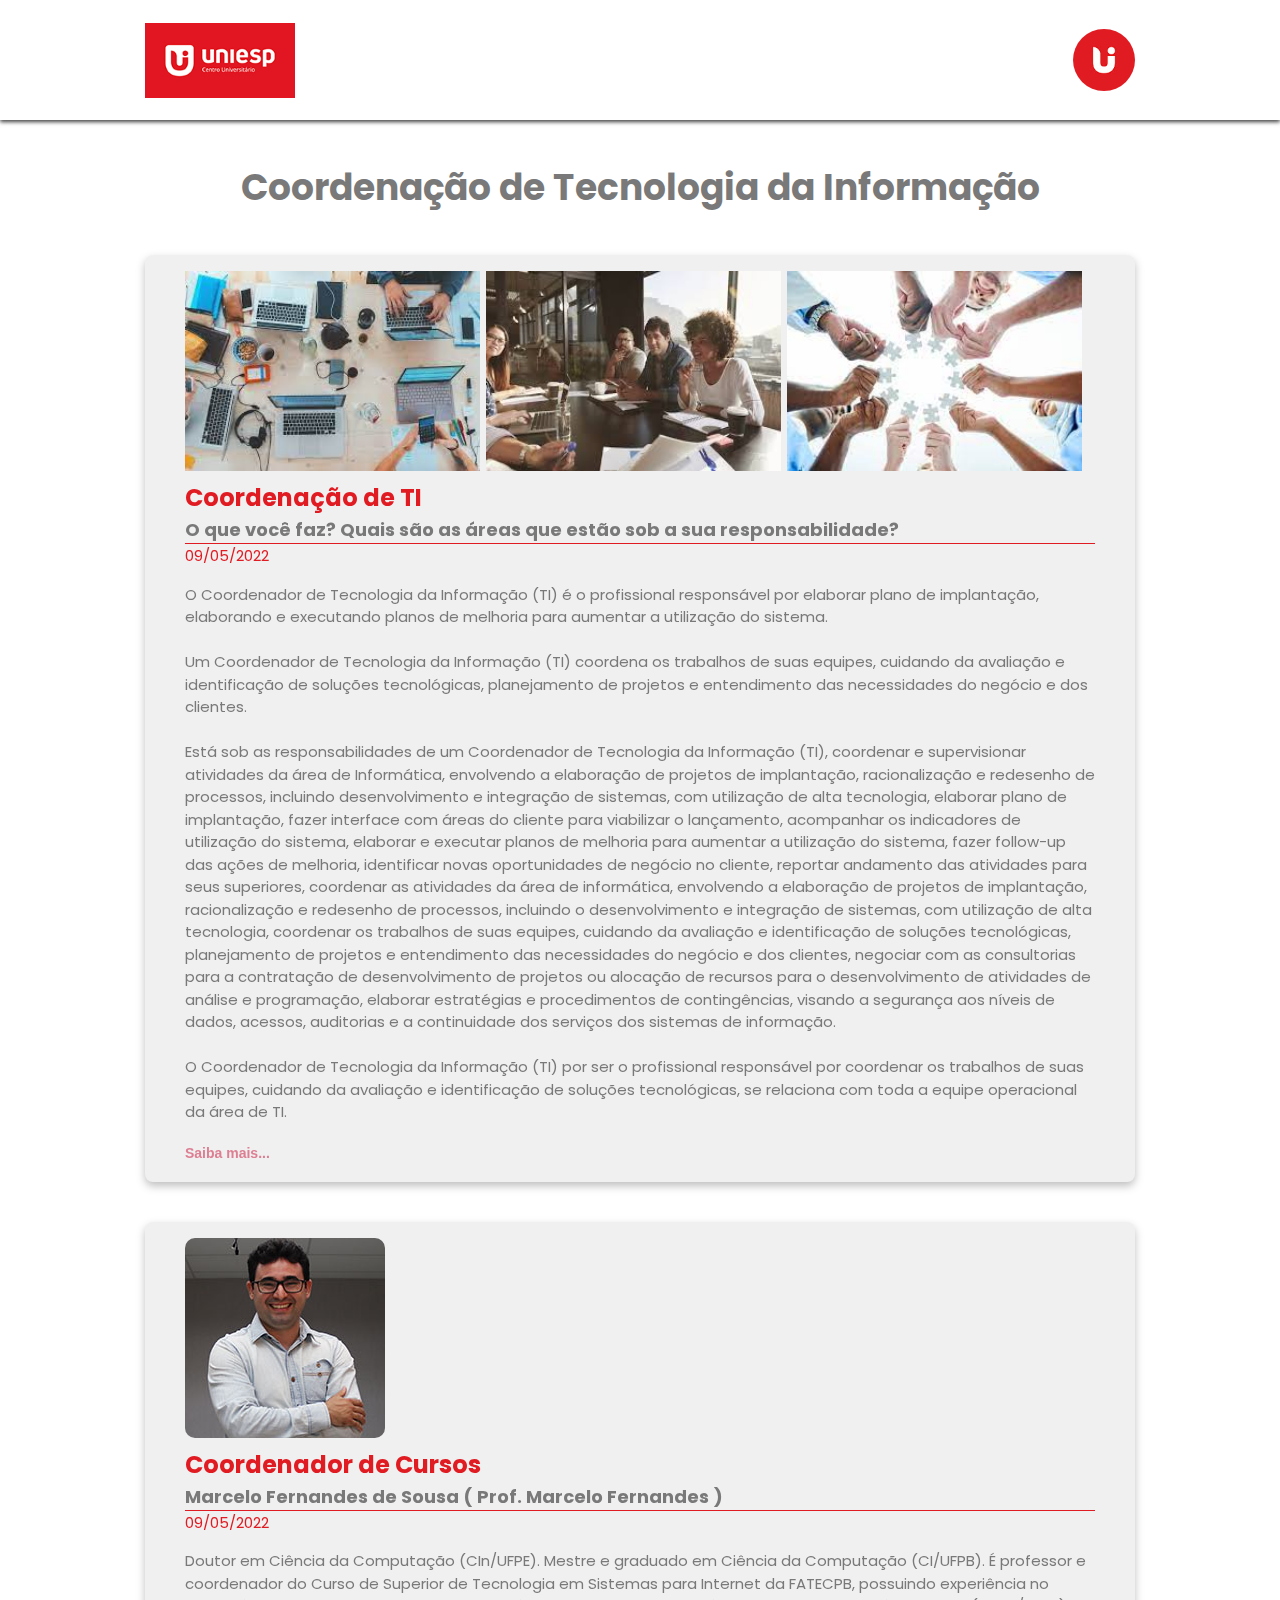
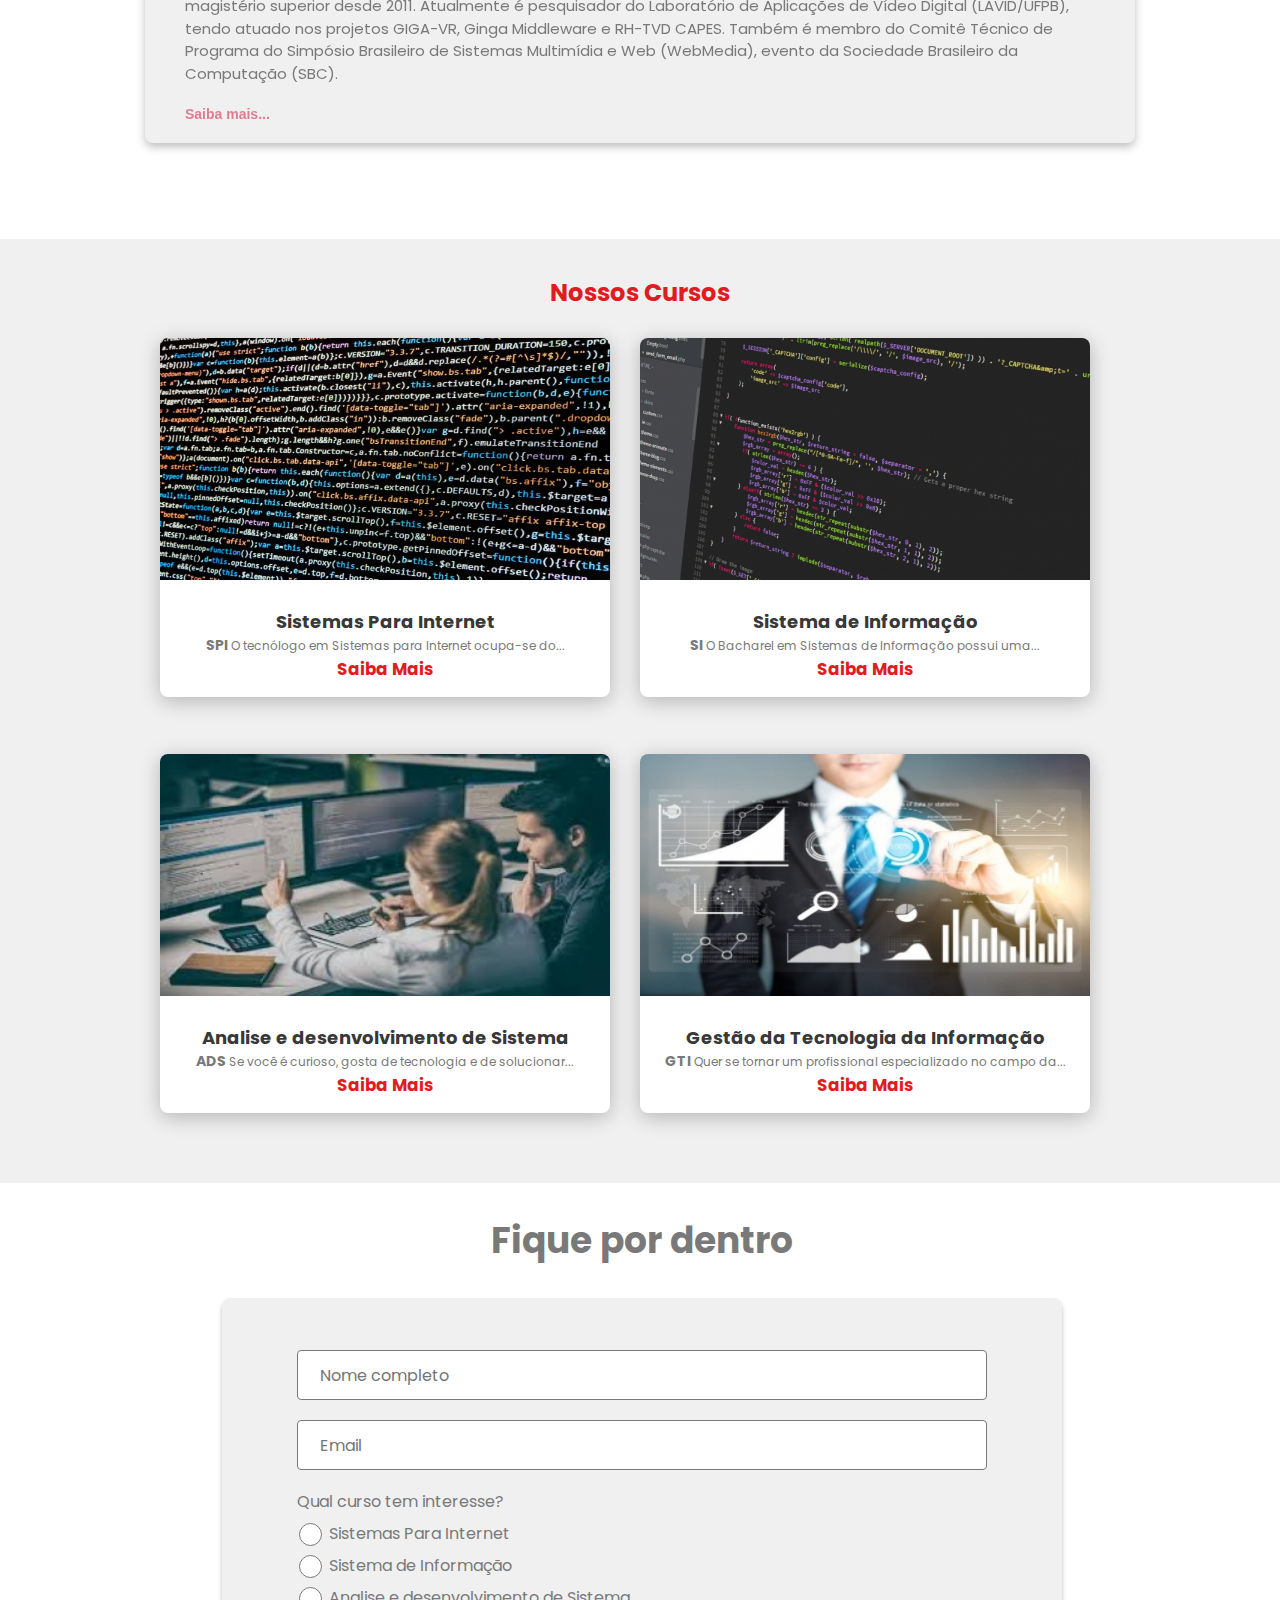
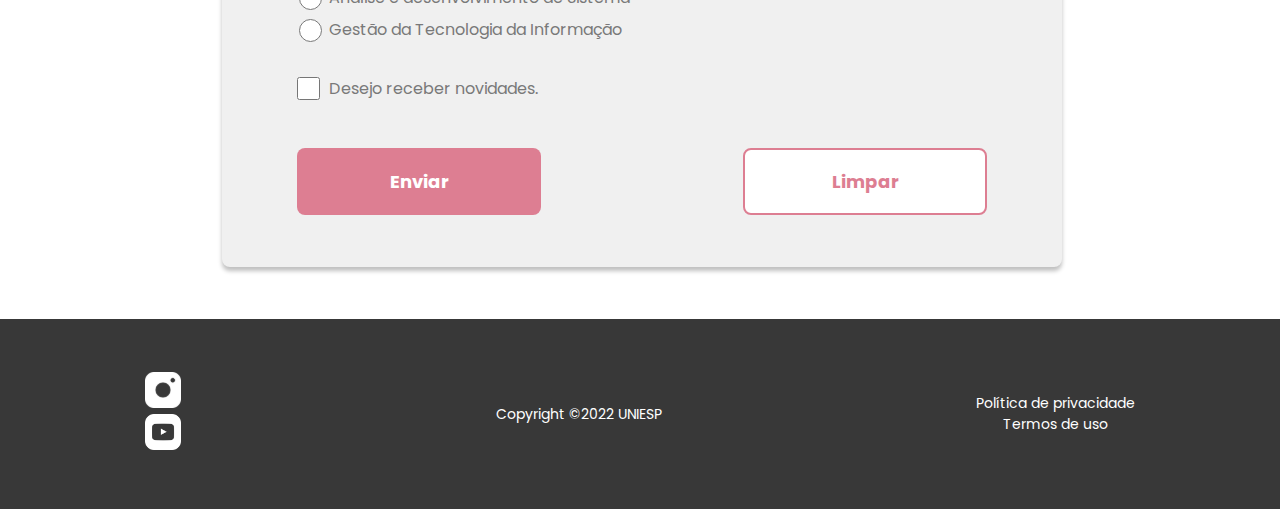
==== index.html @ 759d4d5f "Criada Página Inicial" ====
<!DOCTYPE html>
<html lang="pt-br">
  <head>
    <meta charset="UTF-8" />
    <meta http-equiv="X-UA-Compatible" content="IE=edge" />
    <meta name="viewport" content="width=device-width, initial-scale=1.0" />
    <title>Coordenação UNIESP</title>

    <link rel="stylesheet" href="css/styles.css" />
  </head>
  <body>
    <header class="nav-container">
      <nav class="nav-main container">
        <a href="#"
          ><img class="nav-title" src="img/logo-iesp.jpg" alt="Logo Iesp"
        /></a>
        <div class="nav-secondary">
          <ul class="nav-items">
            <li><a href="#">Página Inicial</a></li>
            <li><a href="#cursos">Cursos</a></li>
            <li><a href="sobrenos.html">Sobre-nós</a></li>
          </ul>
          <a href="#">
            <img class="uniesp-img" src="img/logo-uniesp.jpg" alt="Uniesp" />
          </a>
        </div>
      </nav>
    </header>

    <main>
      <section id="cod">
        <div class="cod-container container">
          <h2 class="cod-title">Coordenação de Tecnologia da Informação</h2>
          <div class="cod-items">
            <div class="cod-items-item">

              <img class="img-coord" src="img/coordenacao.jfif" alt="Coordenação">
              <img class="img-coord" src="img/coordenacao2.jfif" alt="Coordenação">
              <img class="img-coord" src="img/coordenacao3.jfif" alt="Coordenação">

              <h3 class="cod-item-title">Coordenação de TI</h3>
              <p class="cod-item-subtitle">
                O que você faz? Quais são as áreas que estão sob a sua
                responsabilidade?
              </p>

              <time class="cod-item-date" datetime="2022-02-23"
                >09/05/2022</time
              >
              <p class="cod-item-body">
                O Coordenador de Tecnologia da Informação (TI) é o profissional
                responsável por elaborar plano de implantação, elaborando e
                executando planos de melhoria para aumentar a utilização do
                sistema. <br><br> Um Coordenador de Tecnologia da Informação (TI)
                coordena os trabalhos de suas equipes, cuidando da avaliação e
                identificação de soluções tecnológicas, planejamento de projetos
                e entendimento das necessidades do negócio e dos clientes. <br><br> Está
                sob as responsabilidades de um Coordenador de Tecnologia da
                Informação (TI), coordenar e supervisionar atividades da área de
                Informática, envolvendo a elaboração de projetos de implantação,
                racionalização e redesenho de processos, incluindo
                desenvolvimento e integração de sistemas, com utilização de alta
                tecnologia, elaborar plano de implantação, fazer interface com
                áreas do cliente para viabilizar o lançamento, acompanhar os
                indicadores de utilização do sistema, elaborar e executar planos
                de melhoria para aumentar a utilização do sistema, fazer
                follow-up das ações de melhoria, identificar novas oportunidades
                de negócio no cliente, reportar andamento das atividades para
                seus superiores, coordenar as atividades da área de informática,
                envolvendo a elaboração de projetos de implantação,
                racionalização e redesenho de processos, incluindo o
                desenvolvimento e integração de sistemas, com utilização de alta
                tecnologia, coordenar os trabalhos de suas equipes, cuidando da
                avaliação e identificação de soluções tecnológicas, planejamento
                de projetos e entendimento das necessidades do negócio e dos
                clientes, negociar com as consultorias para a contratação de
                desenvolvimento de projetos ou alocação de recursos para o
                desenvolvimento de atividades de análise e programação, elaborar
                estratégias e procedimentos de contingências, visando a
                segurança aos níveis de dados, acessos, auditorias e a
                continuidade dos serviços dos sistemas de informação. <br><br> O
                Coordenador de Tecnologia da Informação (TI) por ser o
                profissional responsável por coordenar os trabalhos de suas
                equipes, cuidando da avaliação e identificação de soluções
                tecnológicas, se relaciona com toda a equipe operacional da área
                de TI.
              </p>
              <button class="btn-read"><a href="https://www.infojobs.com.br/
              cargo/coordenador-tecnologia-da-informacao-ti">Saiba mais...</a></button>
            </div>

            <div class="cod-items-item">

              <img class="img-marcelo" src="img/marcelo-sistemas.jpg" alt="Marcelo">

              <h3 class="cod-item-title">Coordenador de Cursos</h3>
              <p class="cod-item-subtitle">
                Marcelo Fernandes de Sousa ( Prof. Marcelo Fernandes )
              </p>

              <time class="cod-item-date" datetime="2022-02-23"
                >09/05/2022</time
              >
              <p class="cod-item-body">
                Doutor em Ciência da Computação (CIn/UFPE). Mestre e graduado em Ciência da Computação (CI/UFPB). 
                É professor e coordenador do Curso de Superior de Tecnologia em Sistemas para Internet da FATECPB, 
                possuindo experiência no magistério superior desde 2011. Atualmente é pesquisador do Laboratório de 
                Aplicações de Vídeo Digital (LAVID/UFPB), tendo atuado nos projetos GIGA-VR, Ginga Middleware e 
                RH-TVD CAPES. Também é membro do Comitê Técnico de Programa do Simpósio Brasileiro de Sistemas 
                Multimídia e Web (WebMedia), evento da Sociedade Brasileiro da Computação (SBC).
              </p>
              <button class="btn-read"> <a href="http://lattes.cnpq.br/1400171371898343">Saiba mais...</a> </button>
            </div>

            
          </div>
        </div>
      </section>

      <section id="cursos">
        <div class="container">
          <div class="cursos-cards">
            <h2 class="cursos-title">Nossos Cursos</h2>
            <div class="cursos-flex">
              <div class="cursos-card">
                <img class="curso-image" src="img/sistemas-para-internet.jpg" alt="Blocos" />
                <h3 class="curso-title">Sistemas Para Internet</h3>
                <p class="curso-publisher">
                  <span>SPI</span> O tecnólogo em Sistemas para Internet ocupa-se do...
                </p>
                <div class="curso-rate"><a href="#">Saiba Mais</a></div>
              </div>
              <div class="cursos-card">
                <img
                  class="curso-image"
                  src="img/sistemas-de-informacao.jpg"
                  alt="Sala de Aula"
                />
                <h3 class="curso-title">Sistema de Informação</h3>
                <p class="curso-publisher">
                  <span>SI</span> O Bacharel em Sistemas de Informação possui uma...
                </p>
                <div class="curso-rate"><a href="#">Saiba Mais</a></div>
              </div>
              <div class="cursos-card">
                <img
                  class="curso-image"
                  src="img/analise-e-desenvolvimento-de-sistemas.jpg"
                  alt="Horizon Forbidden West"
                />
                <h3 class="curso-title">Analise e desenvolvimento de Sistema</h3>
                <p class="curso-publisher">
                  <span>ADS</span> Se você é curioso, gosta de tecnologia e de solucionar...
                </p>
                <div class="curso-rate"><a href="#">Saiba Mais</a></div>
              </div>

              <div class="cursos-card">
                <img
                  class="curso-image"
                  src="img/gestao-de-ti.jpg"
                  alt="Sala de Aula"
                />
                <h3 class="curso-title">Gestão da Tecnologia da Informação</h3>
                <p class="curso-publisher">
                  <span>GTI</span> Quer se tornar um profissional especializado no campo da...
                </p>
                <div class="curso-rate"><a href="#">Saiba Mais</a></div>
              </div>

            </div>
          </div>
        </div>
      </section>
      <section id="signup">
        <div class="container">
          <h2 class="signup-title">Fique por dentro</h2>
          <div class="signup-form">
            <form action="inscricao.html">
              <input
                class="signup-text-inputs"
                name="name"
                type="text"
                placeholder="Nome completo"
              />
              <input
                class="signup-text-inputs"
                name="email"
                type="email"
                placeholder="Email"
              />
              <div class="favourite-platform">
                <p>Qual curso tem interesse?</p>
                <div class="favourite-platform-radio">
                  <div class="fav-radio-element">
                    <input
                      type="radio"
                      id="favourite-platform-1"
                      name="platform"
                    />
                    <label for="favourite-platform-1"
                      >Sistemas Para Internet</label
                    >
                  </div>
                  <div class="fav-radio-element">
                    <input
                      type="radio"
                      id="favourite-platform-2"
                      name="platform"
                    />
                    <label for="favourite-platform-2"
                      >Sistema de Informação</label
                    >
                  </div>
                  <div class="fav-radio-element">
                    <input
                      type="radio"
                      id="favourite-platform-3"
                      name="platform"
                    />
                    <label for="favourite-platform-3"
                      >Analise e desenvolvimento de Sistema</label
                    >
                  </div>

                  <div class="fav-radio-element">
                    <input
                      type="radio"
                      id="favourite-platform-3"
                      name="platform"
                    />
                    <label for="favourite-platform-3">Gestão da Tecnologia da Informação</label>
                  </div>
                </div>
                <div class="allow-cod-check">
                  <input type="checkbox" id="allow-cod" name="allow-cod" />
                  <label for="allow-cod">Desejo receber novidades.</label>
                </div>
              </div>
              <div class="btns-submit-reset">
                <input type="submit" value="Enviar" />
                <input type="reset" value="Limpar" />
              </div>
            </form>
          </div>
        </div>
      </section>

      <footer>
        <div class="container">
          <div class="footer-social">
            <a href="https://www.instagram.com/soumaisuniesp/">
              <img src="img/instagram.svg" alt="Instagram" />
            </a>
            <a href="https://www.youtube.com/channel/UCpOKic-3-xzG6U2XQ3zJJvg">
              <img src="img/youtube.png" alt="Youtube" />
            </a>
          </div>
          <p class="footer-rights">Copyright ©2022 UNIESP</p>
          <div class="footer-terms">
            <a href="#">Política de privacidade</a>
            <a href="#">Termos de uso</a>
          </div>
        </div>
      </footer>
    </main>
  </body>
</html>
---- css/styles.css ----
/* ELEMENTS */

@import url("https://fonts.googleapis.com/css2?family=Poppins:wght@400;500;700&display=swap");

:root {
  --color-red: #e11b22;
  --color-light-gray: #e5e5e5;
  --color-white: #ffffff;
  --color-black: #383838;
  --text-dark-red: #797979;
  --text-light-gray: #c4c4c4;
  --bg-red: #dd7e92;
  --bg-gray: #f0f0f0;
  --border-gray: #999999;
}

* {
  box-sizing: border-box;
}

html,
body {
  margin: 0;
  padding: 0;
  font-family: "Poppins", sans-serif;
}

html {
  width: 100%;
}

a,
a:hover {
  text-decoration: none;
  color: unset;
}

footer {
    background-color: var(--color-black);
    height: 302px;
    color: var(--color-white);
    font-size: 14px;
    line-height: 21px;
    display: flex;
    align-items: center;
  }

  footer .container {
    display: flex;
    flex-direction: column;
    align-items: center;
    justify-content: space-between;
  }

/* Class e IDs */

.container {
  max-width: 990px;
  margin: 0 auto;
}

.nav-container {
  background-image: url(https://www.iesp.edu.br/sistema/uploads/imagens/cabecalhos-internas/a-faculdade.png);  
  box-shadow: 0px 2px 4px 0px #000000bf;
  height: 120px;
  display: flex;
  justify-content: center;
  align-items: center;
  margin: 0;
}

.nav-main {
  width: calc(100% - 20px);
  display: flex;
  justify-content: space-between;
  align-items: center;
}

.nav-title {
  font-size: 1.125rem;
  font-weight: 700;
  color: var(--color-white);
  margin: 0;
  width: 150px;
  align-items: center;
  display: flex;
}

.nav-items {
  display: none;
}

.uniesp-img {
  width: 62px;
  height: 62px;
  border-radius: 100px;
}

.nav-secondary {
  height: 62px;
}

#cod .cod-container {
  display: flex;
  flex-direction: column;
  align-items: center;
  padding-bottom: 40px;
  width: calc(100% - 20px);
}

.cod-title {
  font-weight: 700;
  color: var(--text-dark-red);
  margin: 40px 0 8px 0;
  font-size: 1.5rem;
}

.cod-items {
  display: flex;
  flex-direction: column;
  align-items: center;
}

.img-coord {
  width: 100%;
  max-width: 295px;
  height: 200px;
}

.img-marcelo {
  height: 100%;
  max-height: 400;
  border-radius: 10px;
}

.cod-items-item {
  padding: 16px 12px 12px 12px;
  margin-bottom: 28px;
  border-radius: 8px;
  background-color: var(--bg-gray);
  filter: drop-shadow(0px 4px 4px rgba(0, 0, 0, 0.25));
}

.cod-item-title {
  margin: 0;
  font-weight: 700;
  font-size: 1rem;
  line-height: 1.5rem;
  color: var(--color-red);
}

.cod-item-subtitle {
  font-weight: 700;
  font-size: 0.75rem;
  border-bottom: 1px solid var(--color-red);
  padding-bottom: 3px;
  margin: 0;
  color: var(--text-dark-red);
}

.cod-item-date {
  font-weight: 400;
  font-size: 0.625rem;
  line-height: 0.9375rem;
  margin-top: 1px;
  margin-bottom: 12px;
  color: var(--color-red);
  display: block;
}

.cod-item-body {
  color: var(--text-dark-red);
  font-weight: 400;
  font-size: 0.625rem;
  line-height: 0.9375rem;
  margin: 0;
  padding-bottom: 8px;
}

.btn-read {
  background-color: var(--bg-gray);
  font-weight: 700;
  font-size: 14px;
  line-height: 21px;
  color: var(--bg-red);
  border: none;
  padding: 0;
  cursor: pointer;
}

.btn-load {
  background-color: var(--bg-red);
  color: var(--color-white);
  font-size: 18px;
  line-height: 27px;
  font-weight: 700;
  width: 244px;
  height: 67px;
  border: 0;
  border-radius: 8px;
}

#cursos {
  background-color: var(--bg-gray);
  padding: 40px 0;
  display: flex;
  flex-direction: column;
  align-items: center;
}

#cursos .container {
  margin: 0;
  width: calc(100% - 20px);
}

.cursos-cards {
  display: flex;
  flex-direction: column;
  align-items: center;
  width: 100%;
}

.cursos-title {
  color: var(--color-red);
  font-size: 24px;
  line-height: 36px;
  font-weight: 700;
  margin: 0;
}

.cursos-card {
  display: flex;
  flex-direction: column;
  align-items: center;
  width: 100%;
  margin-top: 27px;
  background-color: var(--color-white);
  box-shadow: 0px 4px 20px rgba(0, 0, 0, 0.25);
  border-radius: 8px;
  padding-bottom: 15px;
}

.curso-image {
  width: 100%;
  border-radius: 8px 8px 0 0;
  max-height: 242px;
}

.curso-title {
  color: var(--color-black);
  font-size: 18px;
  line-height: 27px;
  font-weight: 700;
  margin: 0;
  margin-top: 28px;
}

.curso-publisher {
  color: var(--text-dark-red);
  font-size: 12px;
  line-height: 18px;
  margin: 0;
  font-weight: 400;
}

.curso-publisher span {
  font-weight: 700;
  font-size: 14px;
  line-height: 21px;
}

.curso-rate {
  color: var(--color-red);
  font-size: 0.7rem;
  font-weight: 700;
}

#signup {
  padding: 0 8px 40px 12px;
}

#signup .container {
  display: flex;
  flex-direction: column;
  align-items: center;
}

.signup-title {
  color: var(--text-dark-red);
  font-size: 1.5rem;
  line-height: 36px;
  font-weight: 700;
  margin: 40px 0 16px 0;
}

.signup-form {
  background-color: var(--bg-gray);
  padding-top: 52px;
  border-radius: 8px;
  padding-right: 12px;
  padding-left: 8px;
  padding-bottom: 33px;
  box-shadow: 0px 4px 4px 0px #00000040;
}

.favourite-platform {
  color: var(--text-dark-red);
  font-size: 16px;
  line-height: 24px;
  margin-bottom: 47px;
}

.favourite-platform > p {
  margin: 0;
  margin-bottom: 8px;
}

.signup-text-inputs {
  width: 100%;
  height: 50px;
  padding-left: 22px;
  margin-bottom: 20px;
  color: var(--text-light-gray);
  font-size: 16px;
  line-height: 24px;
  font-weight: 400;
  border-radius: 4px;
  border: 1px solid var(--text-dark-red);
  font-family: "Poppins", sans-serif;
}

.fav-radio-element {
  display: flex;
  align-items: center;
  margin-bottom: 8px;
  margin-left: 2px;
}

.fav-radio-element input {
  width: 23px;
  height: 23px;
  margin: 0;
  cursor: pointer;
}

.fav-radio-element label {
  margin-left: 7px;
}

.allow-cod-check {
  margin-top: 35px;
  display: flex;
}

.allow-cod-check input {
  width: 23px;
  height: 23px;
  margin: 0;
  background-color: var(--color-white);
  border: 1px solid var(--border-gray);
  padding: 0;
}

.allow-cod-check label {
  margin-left: 9px;
}

.btns-submit-reset {
  display: flex;
  flex-direction: column;
}

.btns-submit-reset input {
  cursor: pointer;
  height: 67px;
  border-radius: 8px;
  border: none;
  font-size: 18px;
  font-weight: 700;
  line-height: 27px;
  font-family: "Poppins", sans-serif;
}

.btns-submit-reset input[type="submit"] {
  color: var(--color-white);
  background-color: var(--bg-red);
  margin-bottom: 20px;
}

.btns-submit-reset input[type="reset"] {
  color: var(--bg-red);
  background-color: var(--color-white);
  border: 2px solid var(--bg-red);
}


.footer-social {
  display: flex;
  flex-direction: column;
  margin-bottom: 37px;
  align-items: center;
}

.footer-social img {
    width: 2rem;
}

.footer-rights {
  margin: 0;
  margin-bottom: 37px;
  text-align: center;
}

.footer-terms {
  display: flex;
  flex-direction: column;
  align-items: center;
}


@media (min-width: 966px) {
  :root {
    font-size: 24px;
  }

  .nav-container {
    box-shadow: 0px 2px 4px 0px #000000bf;
  }

  .nav-secondary {
    display: flex;
    align-items: center;
  }

  .nav-secondary a {
    height: 62px;
  }

  .nav-secondary img {
    margin-left: 29px;
  }

  .nav-items {
    display: flex;
    list-style-type: none;
    color: var(--color-white);
    font-weight: 500;
    font-size: 14px;
    line-height: 21px;
    padding: 0;
    margin: 0;
  }

  .nav-items li {
    margin-left: 29px;
  }

  .nav-items li:nth-of-type(1) {
    margin: 0;
  }

  .cod-title {
    margin: 40px 0;
  }

  #cod .cod-container {
    padding-bottom: 56px;
  }

  .cod-items-item {
    padding: 16px 40px 15px 40px;
    margin-bottom: 40px;
  }

  .cod-item-subtitle {
    padding: 0;
  }

  .cod-item-date {
    margin-bottom: 16px;
  }

  #cursos {
    padding: 36px 0 70px 0;
  }

  #cursos .container {
    max-width: 960px;
  }

  .cursos-flex {
    display: flex;
    gap: 30px;
    flex-wrap: wrap;
  }

  .cursos-card {
    max-width: 450px;
    max-height: 480px;
  }

  #signup {
    padding-bottom: 52px;
  }

  .signup-title {
    margin: 40px 0 39px 0;
  }

  .signup-form {
    padding: 52px 75px 52px 75px;
  }

  .btns-submit-reset {
    flex-direction: row;
    justify-content: space-between;
    gap: 52px;
  }

  .btns-submit-reset input {
    padding: 0;
    width: 244px;
  }

  .btns-submit-reset input[type="submit"] {
    margin: 0;
  }

  footer {
    height: 190px;
    display: flex;
    justify-content: center;
  }

  footer .container {
    max-width: 990px;
    margin: 0;
    flex-direction: row;
    width: 82.5%;
  }

  .footer-social {
    margin: 0;
  }

  .footer-social img {
      width: 1.5rem;
  }

  .footer-rights {
    margin: 0;
  }
}

/* subscription */

#container-subscription {
  background-color: var(--color-black);
  color: var(--color-red);
  align-items: center;
  justify-content: center;
  text-align: center;
  display: block;
  padding-top: 400px;
}

#container-subscription a:hover{
  background-color: var(--color-red);
  color: var(--color-black);
}
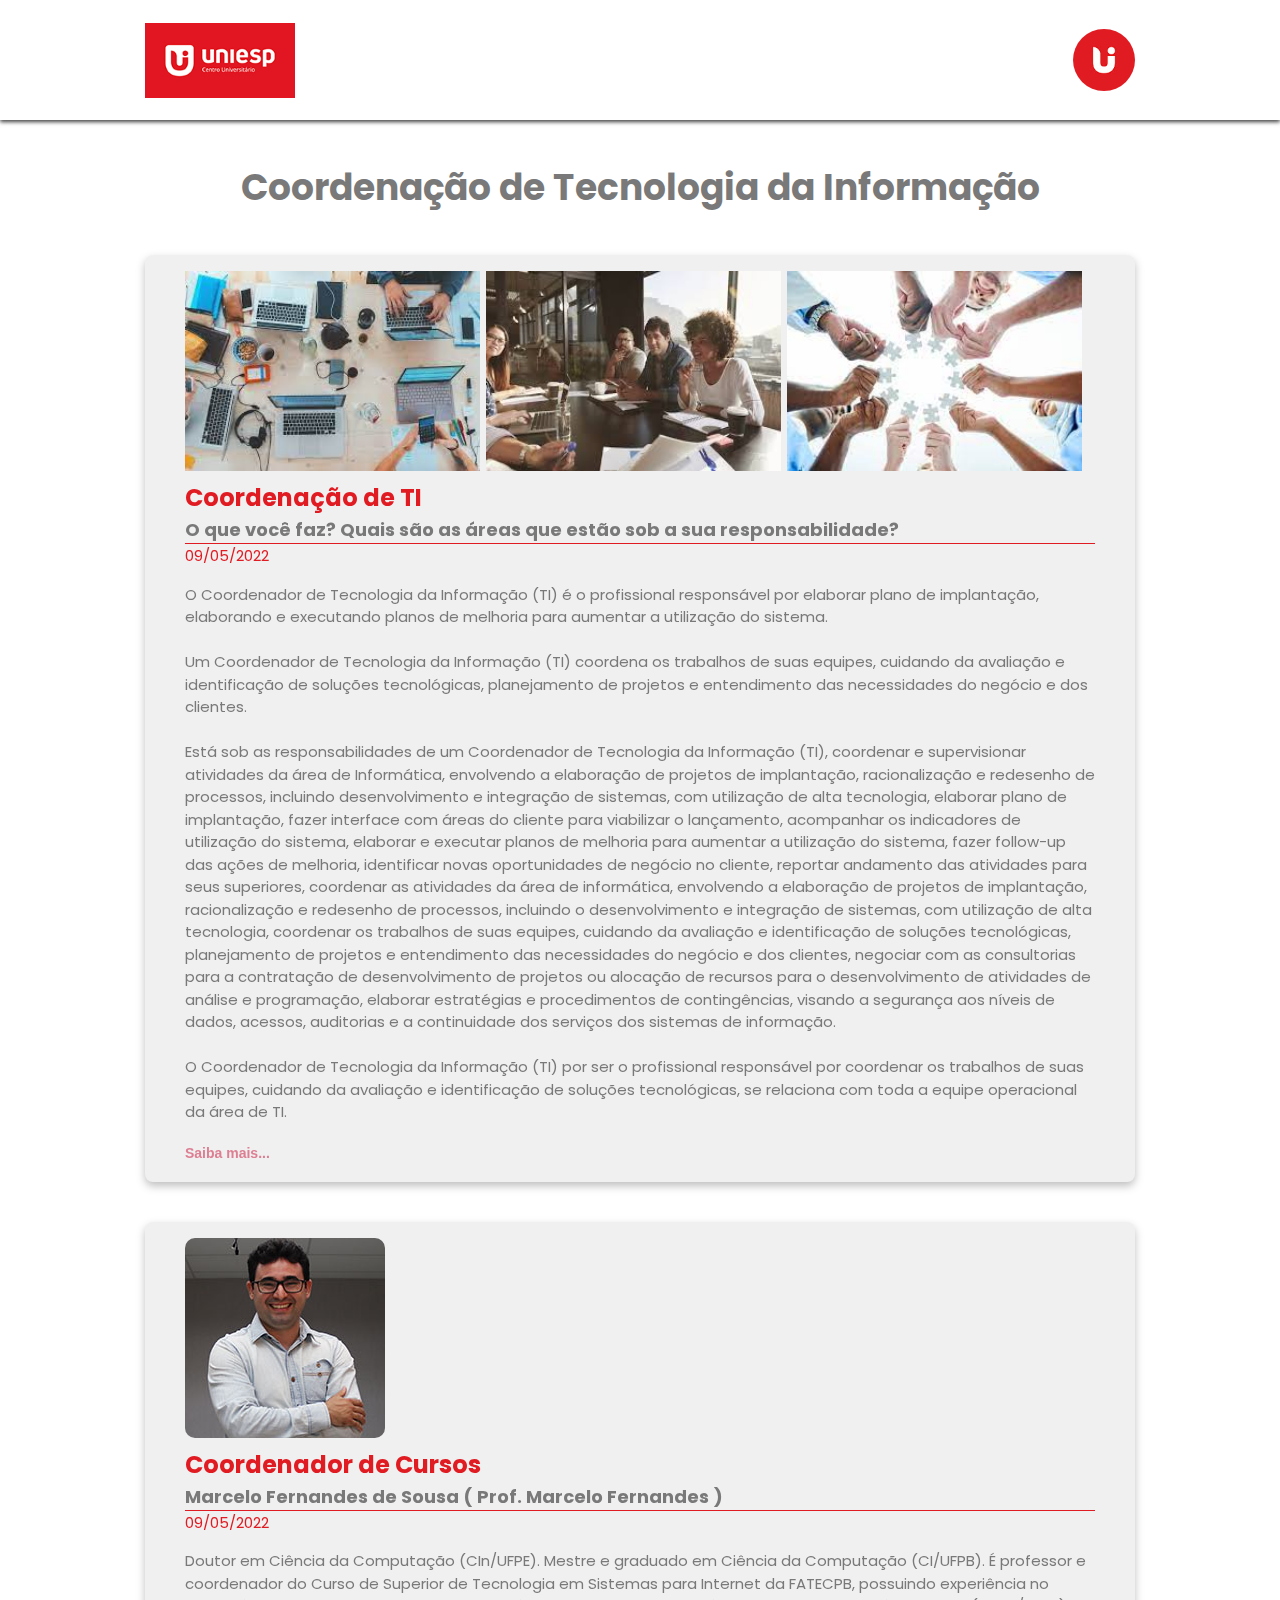
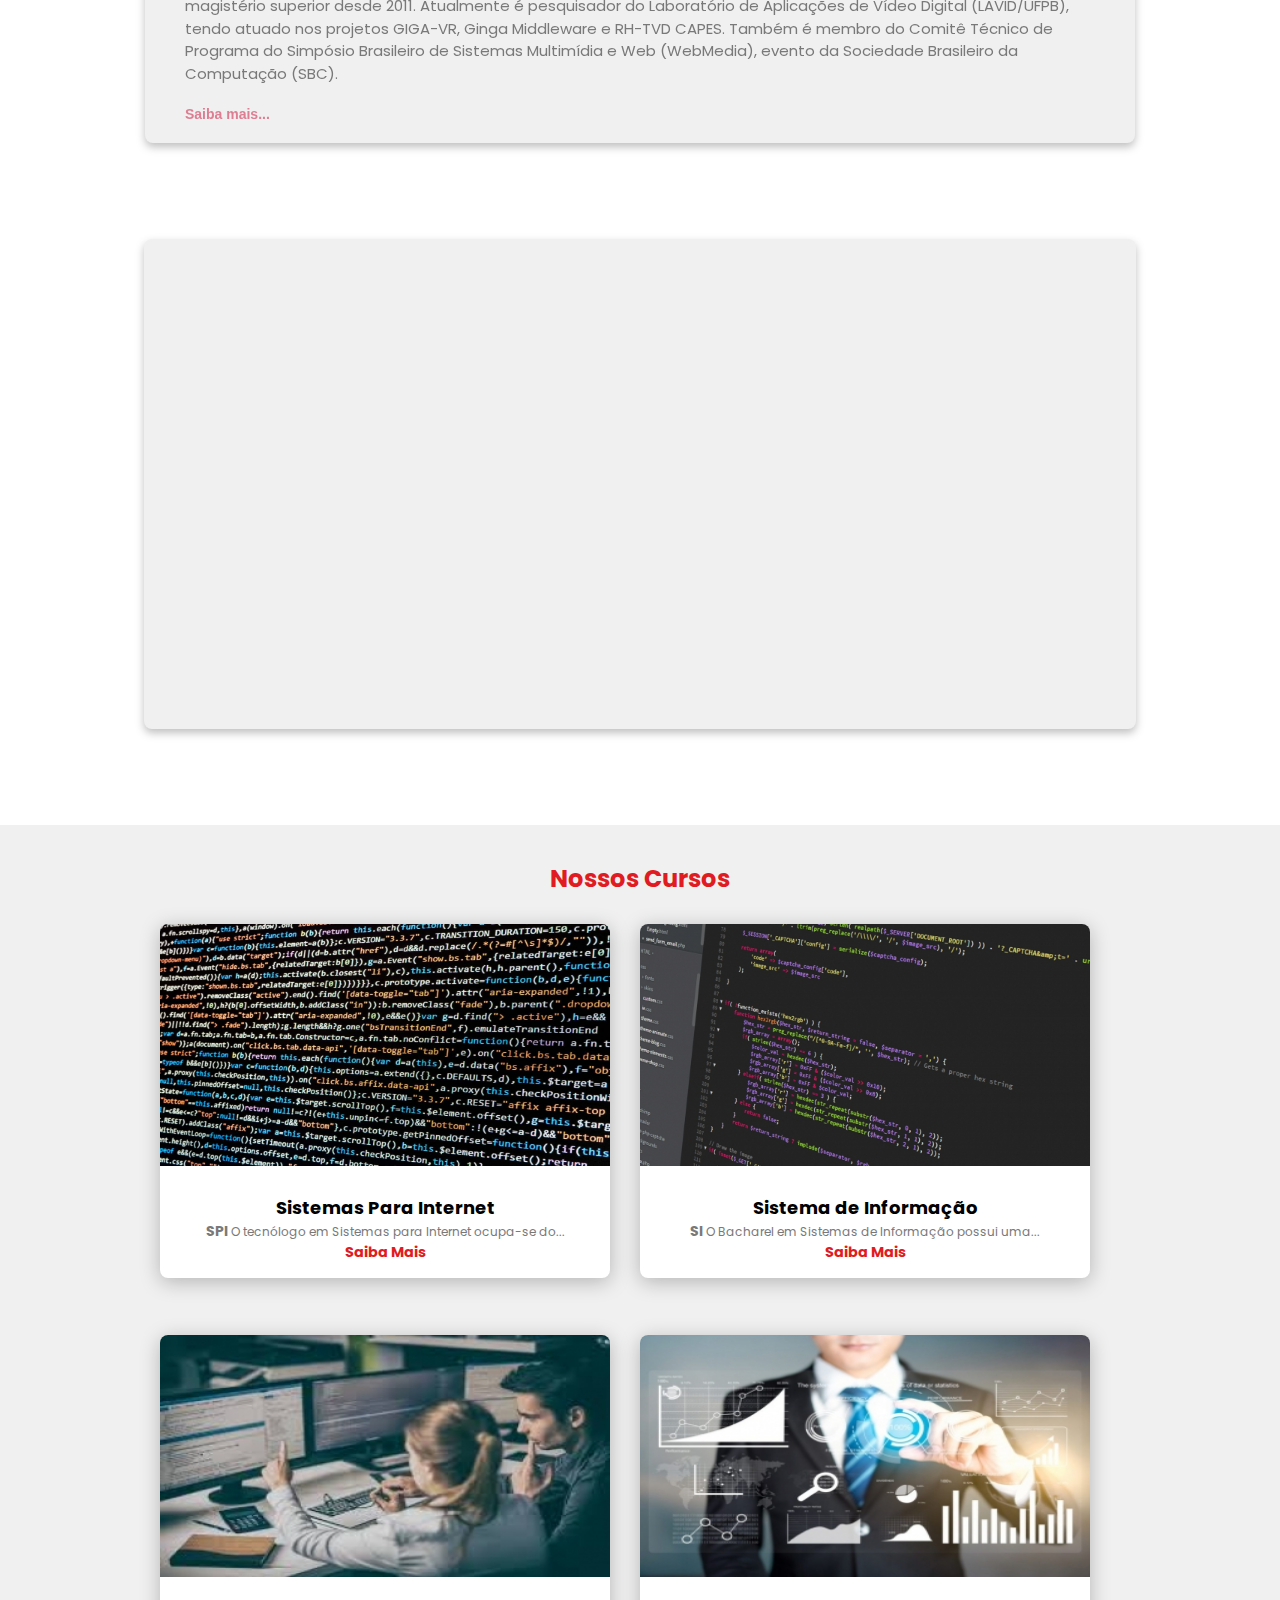
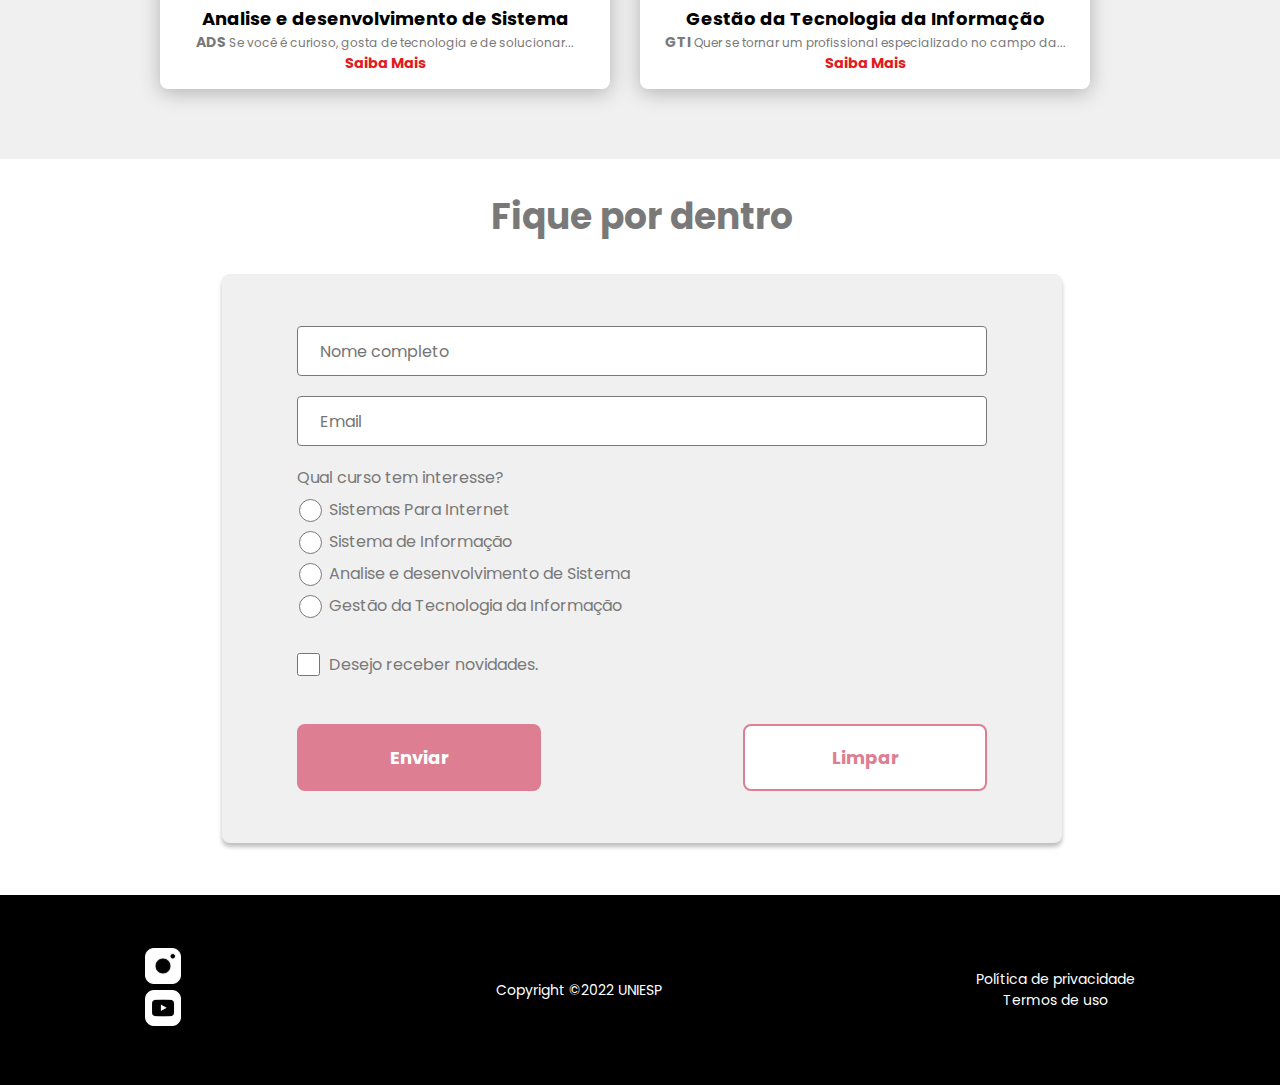
==== commit c3765c1c: "Adicionado iframe e organizado responsabilidade !" ====
--- a/index.html
+++ b/index.html
@@ -99,8 +99,7 @@
               </p>
 
               <time class="cod-item-date" datetime="2022-02-23"
-                >09/05/2022</time
-              >
+                >09/05/2022</time>
               <p class="cod-item-body">
                 Doutor em Ciência da Computação (CIn/UFPE). Mestre e graduado em Ciência da Computação (CI/UFPB). 
                 É professor e coordenador do Curso de Superior de Tecnologia em Sistemas para Internet da FATECPB, 
@@ -109,12 +108,20 @@
                 RH-TVD CAPES. Também é membro do Comitê Técnico de Programa do Simpósio Brasileiro de Sistemas 
                 Multimídia e Web (WebMedia), evento da Sociedade Brasileiro da Computação (SBC).
               </p>
-              <button class="btn-read"> <a href="http://lattes.cnpq.br/1400171371898343">Saiba mais...</a> </button>
+              <button class="btn-read"> <a href="http://lattes.cnpq.br/1400171371898343">Saiba mais...</a> </button>                  
+            </div>         
+          </div>
+        </div>
+      </section>
+
+      <section id="cod">
+        <div class="cod-container container">
+          <div class="cod-items">
+            <div class="cod-items-item">
+              <iframe width="750" height="450" src="https://www.youtube.com/embed/CITZHLVmFcE" 
+              title="YouTube video player" frameborder="0" allow="accelerometer; autoplay; clipboard-write; 
+              encrypted-media; gyroscope; picture-in-picture" allowfullscreen></iframe>
             </div>
-
-            
-          </div>
-        </div>
       </section>
 
       <section id="cursos">
--- a/css/styles.css
+++ b/css/styles.css
@@ -6,7 +6,7 @@
   --color-red: #e11b22;
   --color-light-gray: #e5e5e5;
   --color-white: #ffffff;
-  --color-black: #383838;
+  --color-black: #000000;
   --text-dark-red: #797979;
   --text-light-gray: #c4c4c4;
   --bg-red: #dd7e92;
@@ -100,6 +100,10 @@
   height: 62px;
 }
 
+iframe {
+  width: 38rem;
+}
+
 #cod .cod-container {
   display: flex;
   flex-direction: column;
@@ -177,6 +181,14 @@
   padding-bottom: 8px;
 }
 
+.movie-marcelo {
+  margin-top: 20px;
+  display: flex;
+  justify-content: center;
+  align-items: center;
+  width: 100px;
+}
+
 .btn-read {
   background-color: var(--bg-gray);
   font-weight: 700;
@@ -246,6 +258,11 @@
   max-height: 242px;
 }
 
+.curso-image2 {
+  max-width: 242px;
+  padding-top: 20px;
+}
+
 .curso-title {
   color: var(--color-black);
   font-size: 18px;
@@ -271,7 +288,7 @@
 
 .curso-rate {
   color: var(--color-red);
-  font-size: 0.7rem;
+  font-size: 0.6rem;
   font-weight: 700;
 }
 
@@ -550,8 +567,15 @@
   .footer-rights {
     margin: 0;
   }
-}
-
+
+}
+
+@media (max-width: 600px) {
+
+  iframe{
+    width: 100%;
+  }
+}
 /* subscription */
 
 #container-subscription {
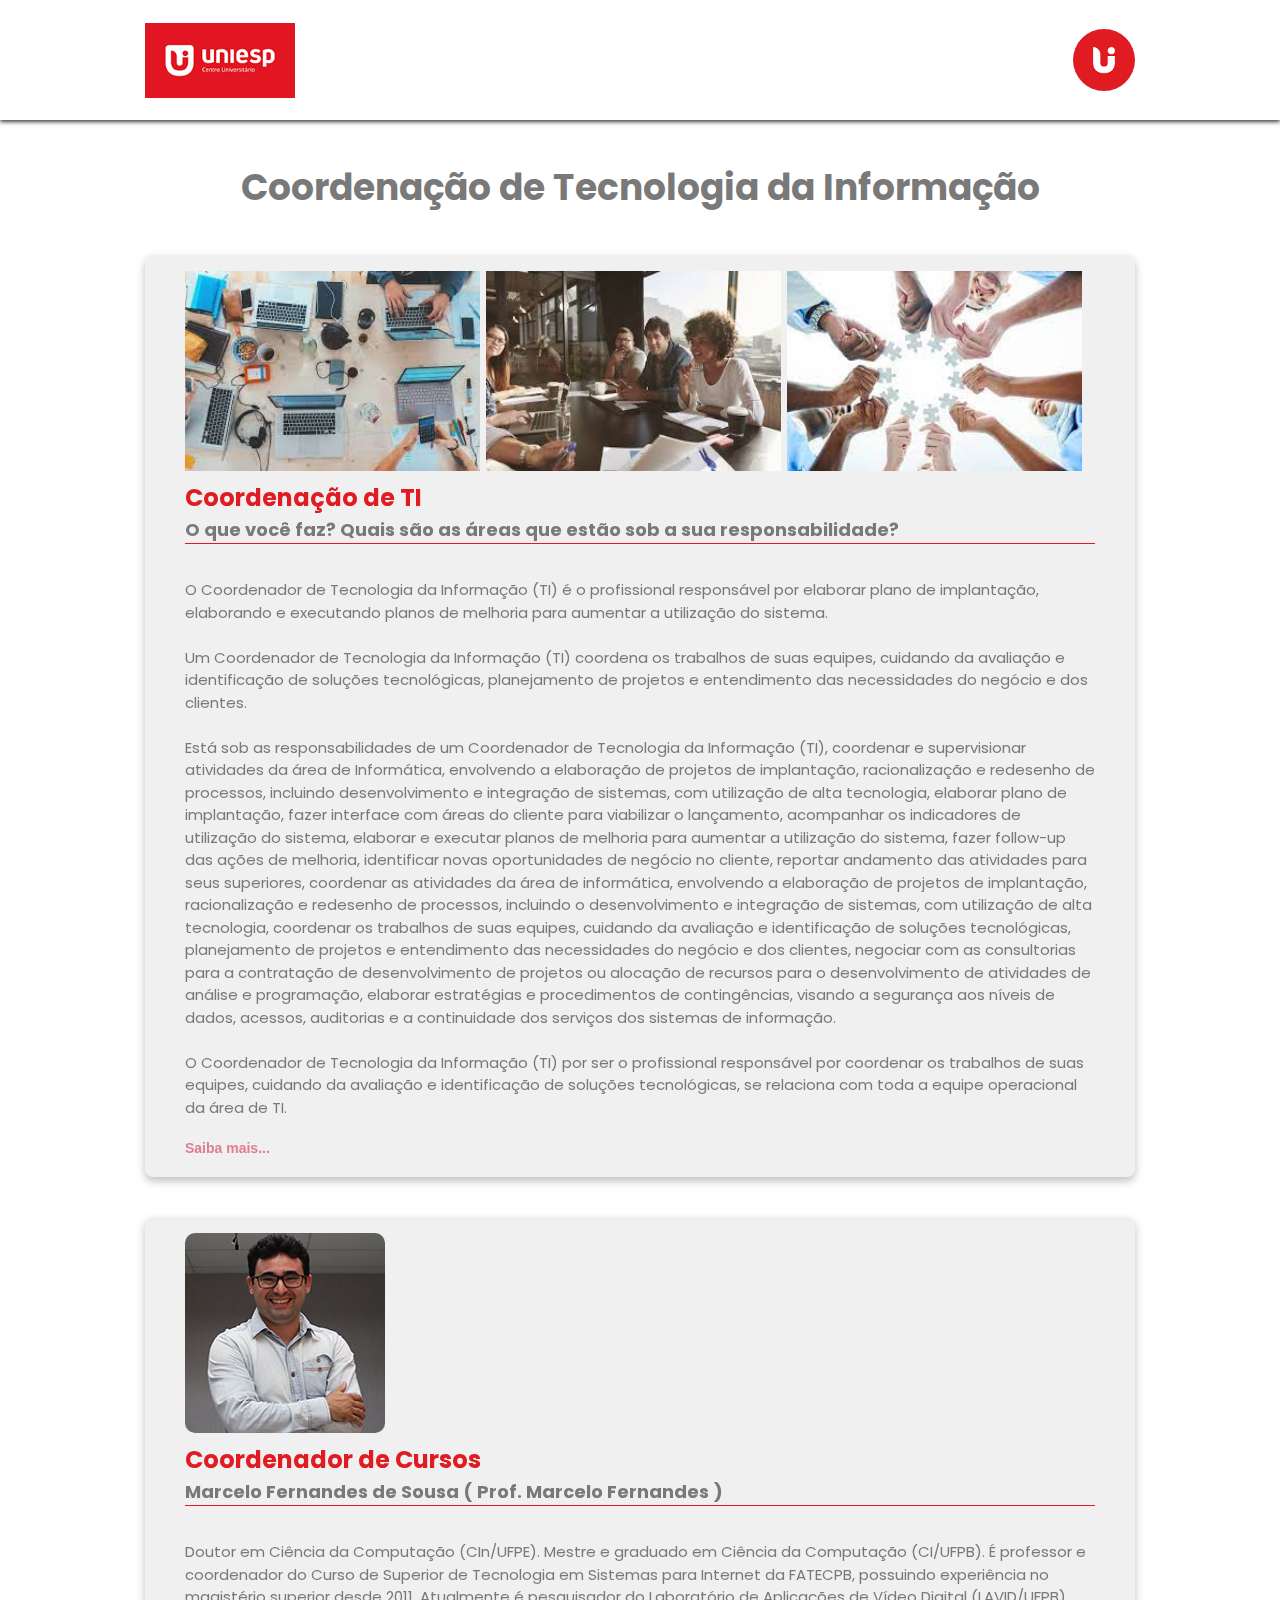
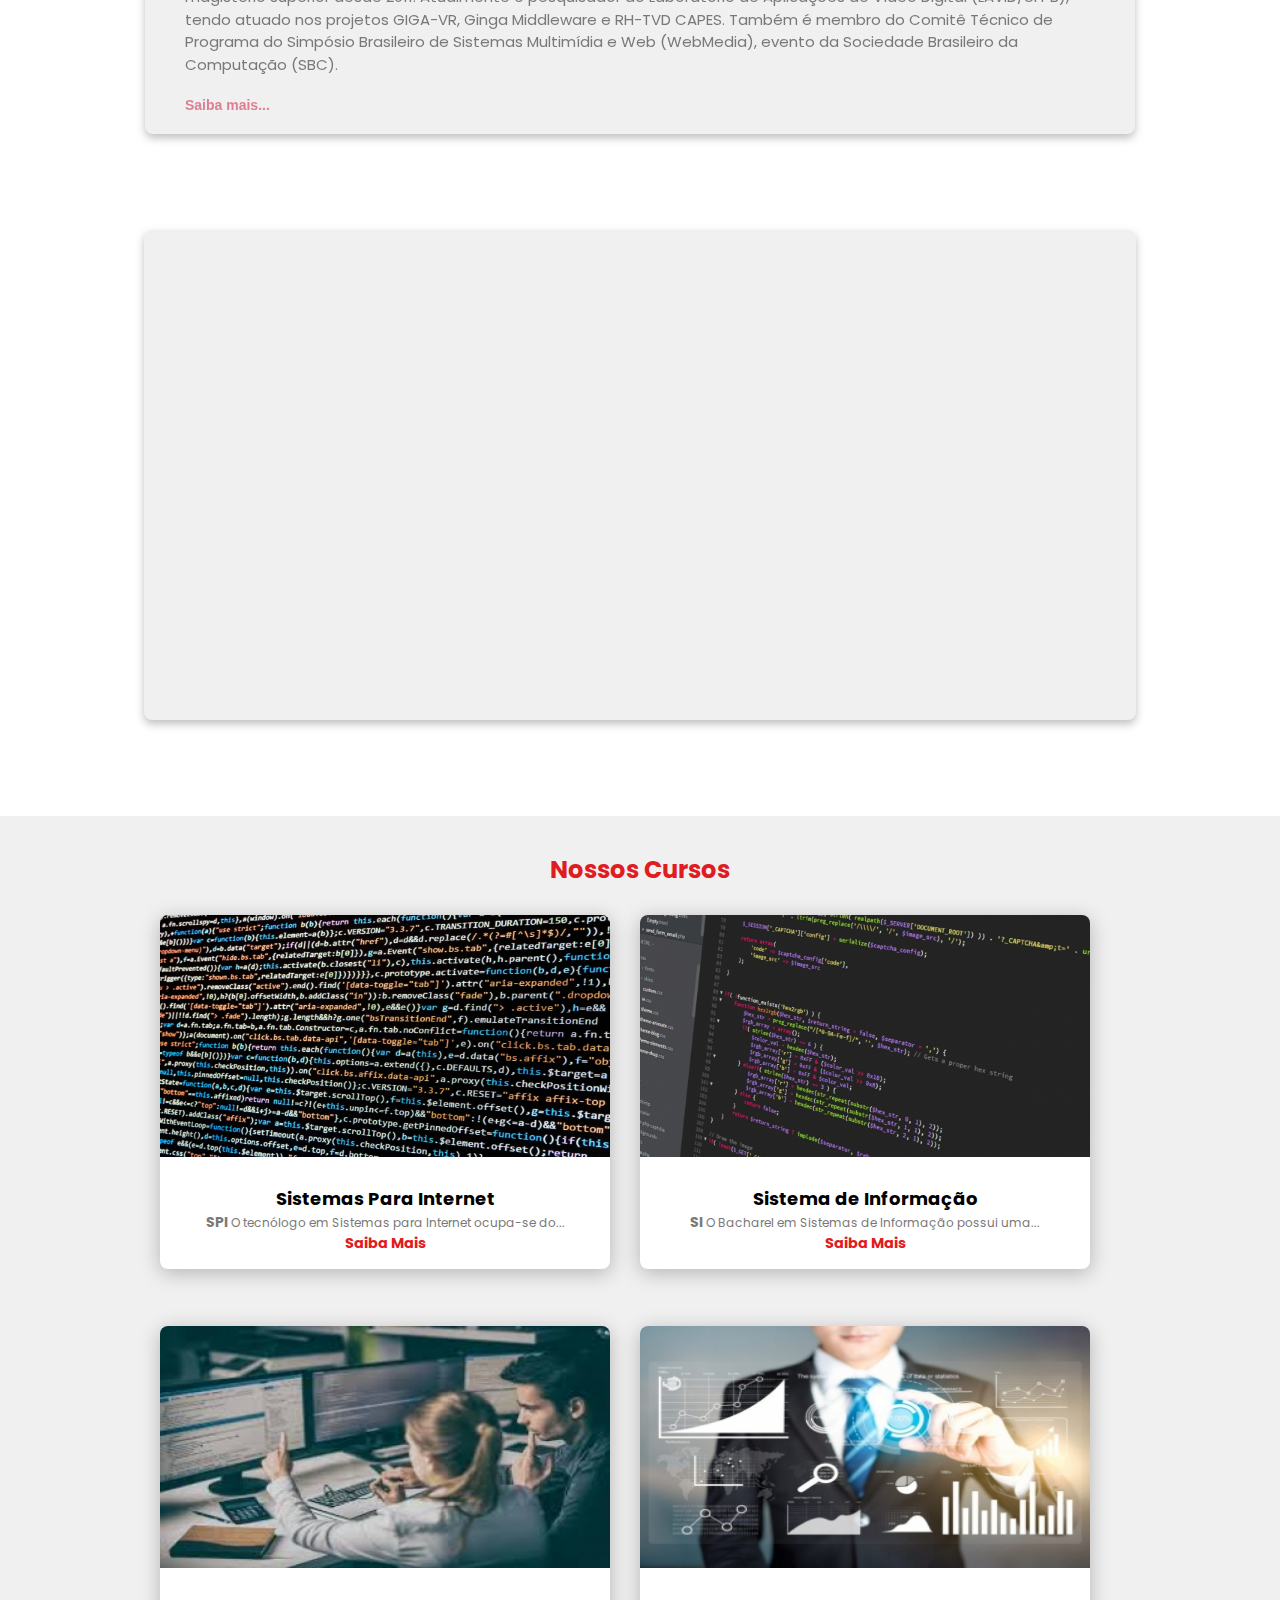
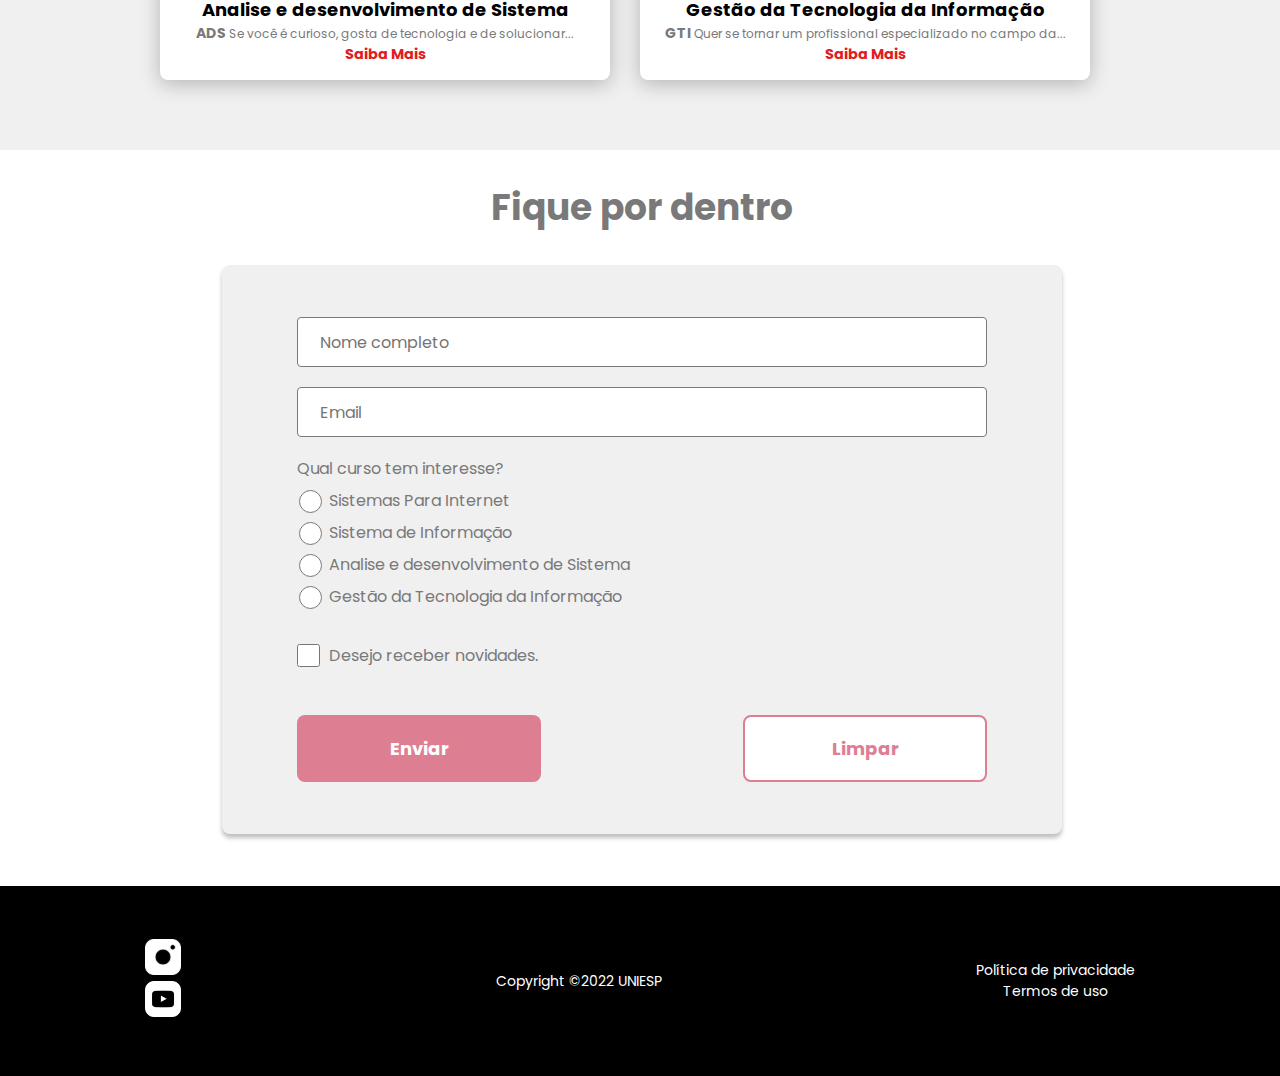
==== commit 675b6700: "Arrumando problemas de responsividade" ====
--- a/index.html
+++ b/index.html
@@ -43,10 +43,7 @@
                 O que você faz? Quais são as áreas que estão sob a sua
                 responsabilidade?
               </p>
-
-              <time class="cod-item-date" datetime="2022-02-23"
-                >09/05/2022</time
-              >
+              <br>
               <p class="cod-item-body">
                 O Coordenador de Tecnologia da Informação (TI) é o profissional
                 responsável por elaborar plano de implantação, elaborando e
@@ -97,9 +94,7 @@
               <p class="cod-item-subtitle">
                 Marcelo Fernandes de Sousa ( Prof. Marcelo Fernandes )
               </p>
-
-              <time class="cod-item-date" datetime="2022-02-23"
-                >09/05/2022</time>
+              <br>
               <p class="cod-item-body">
                 Doutor em Ciência da Computação (CIn/UFPE). Mestre e graduado em Ciência da Computação (CI/UFPB). 
                 É professor e coordenador do Curso de Superior de Tecnologia em Sistemas para Internet da FATECPB, 
@@ -135,7 +130,7 @@
                 <p class="curso-publisher">
                   <span>SPI</span> O tecnólogo em Sistemas para Internet ocupa-se do...
                 </p>
-                <div class="curso-rate"><a href="#">Saiba Mais</a></div>
+                <div class="curso-rate"><a href="spi.html">Saiba Mais</a></div>
               </div>
               <div class="cursos-card">
                 <img
@@ -147,7 +142,7 @@
                 <p class="curso-publisher">
                   <span>SI</span> O Bacharel em Sistemas de Informação possui uma...
                 </p>
-                <div class="curso-rate"><a href="#">Saiba Mais</a></div>
+                <div class="curso-rate"><a href="sdi.html">Saiba Mais</a></div>
               </div>
               <div class="cursos-card">
                 <img
@@ -159,7 +154,7 @@
                 <p class="curso-publisher">
                   <span>ADS</span> Se você é curioso, gosta de tecnologia e de solucionar...
                 </p>
-                <div class="curso-rate"><a href="#">Saiba Mais</a></div>
+                <div class="curso-rate"><a href="ads.html">Saiba Mais</a></div>
               </div>
 
               <div class="cursos-card">
@@ -172,7 +167,7 @@
                 <p class="curso-publisher">
                   <span>GTI</span> Quer se tornar um profissional especializado no campo da...
                 </p>
-                <div class="curso-rate"><a href="#">Saiba Mais</a></div>
+                <div class="curso-rate"><a href="gti.html">Saiba Mais</a></div>
               </div>
 
             </div>
--- a/css/styles.css
+++ b/css/styles.css
@@ -33,6 +33,10 @@
 a:hover {
   text-decoration: none;
   color: unset;
+}
+
+table {
+  width: 38rem;
 }
 
 footer {
@@ -434,6 +438,12 @@
   align-items: center;
 }
 
+.spans-diferenciais {
+  color: var(--color-black);
+  font-weight: 700;
+}
+
+
 
 @media (min-width: 966px) {
   :root {
@@ -570,11 +580,16 @@
 
 }
 
-@media (max-width: 600px) {
+@media (max-width: 680px) {
 
   iframe{
     width: 100%;
   }
+  
+  table {
+    width: 100%;
+  }
+
 }
 /* subscription */
 
@@ -591,4 +606,29 @@
 #container-subscription a:hover{
   background-color: var(--color-red);
   color: var(--color-black);
+}
+
+/* Table */
+
+.tt-cart-table table thead tr th {
+	font-size: 16px;
+	line-height: 26px;
+	font-weight: 700;
+  background-color: var(--bg-gray);
+	color: var(--color-black);
+	letter-spacing: 0.3px;
+	padding: 5px 25px;
+}
+.tt-cart-table table tbody tr th {
+  background-color: var(--bg-gray);
+	padding: 0 25px;
+	font-size: 14px;
+	line-height: 26px;
+	font-weight: 400;
+	color: var(--text-dark-red);
+  border: 1px solid var(--text-dark-red);
+}
+
+.th-separador{
+  height: 20px;border: none;
 }